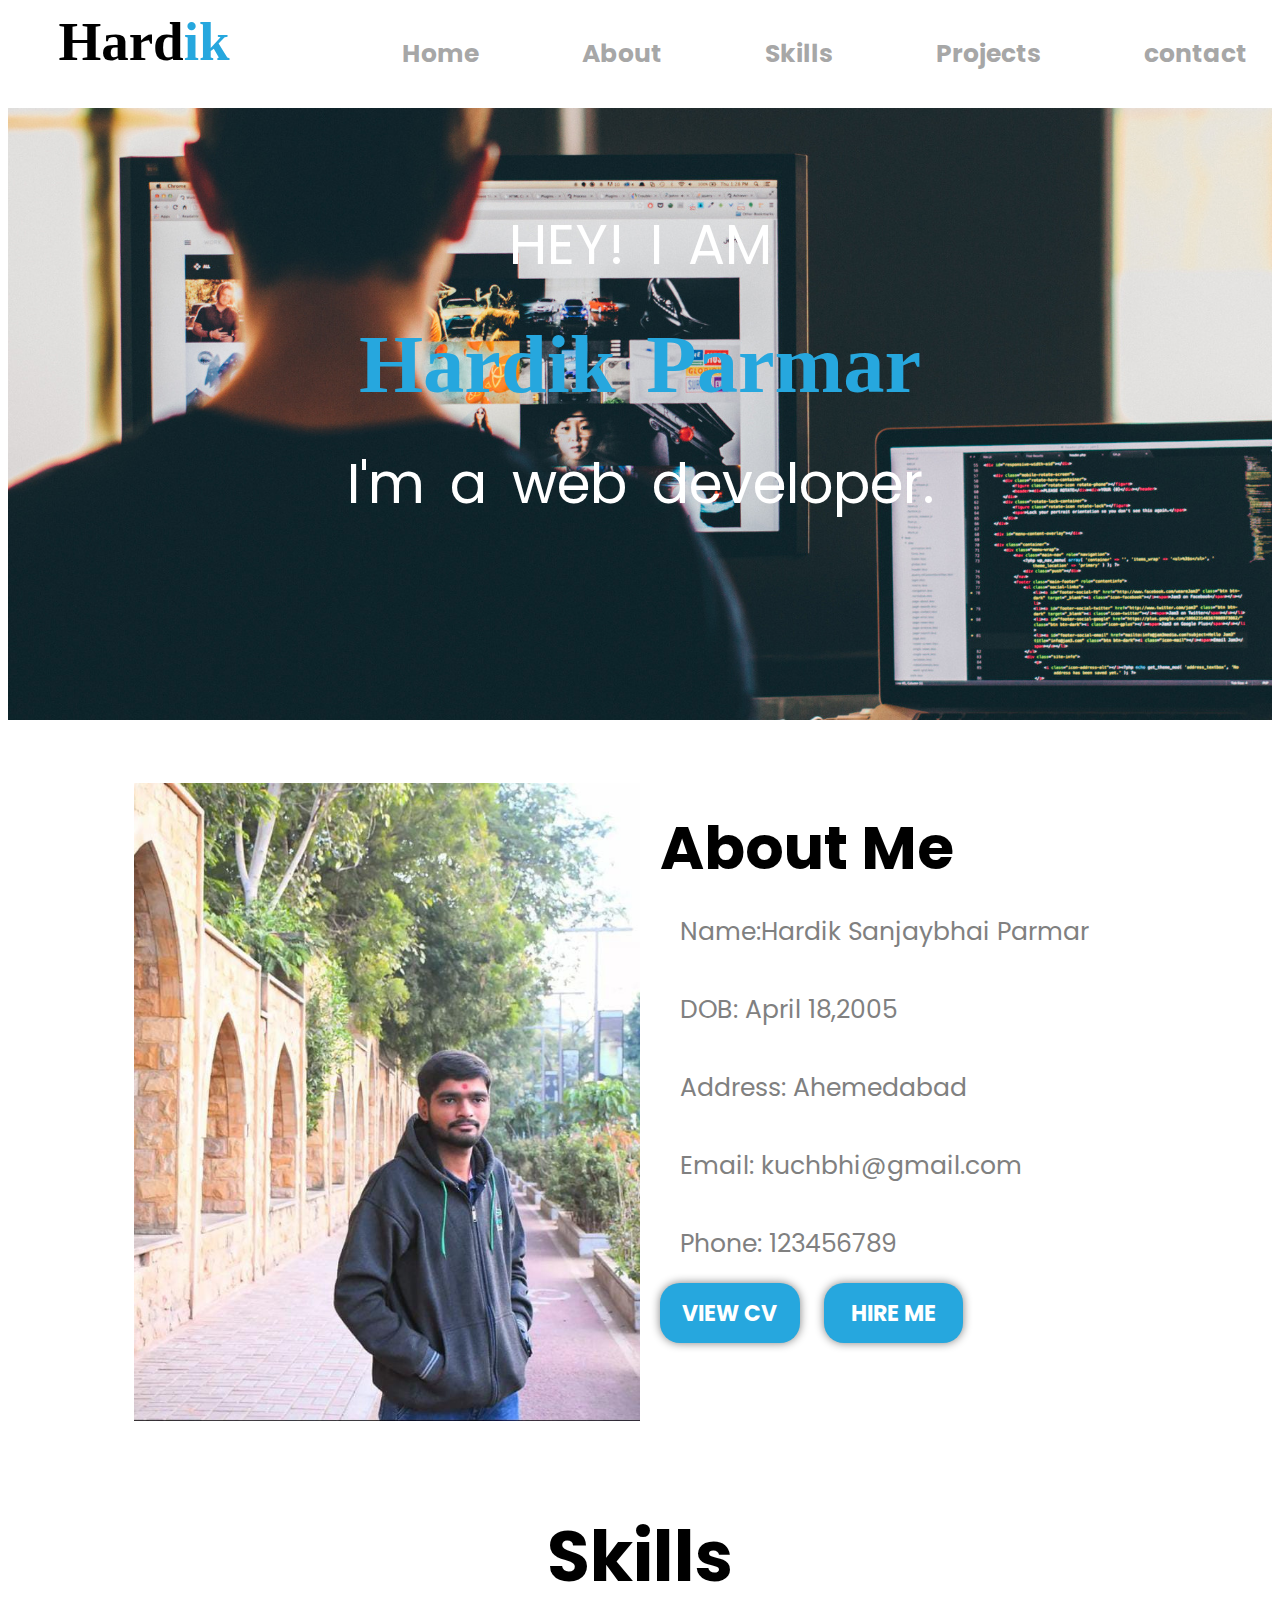
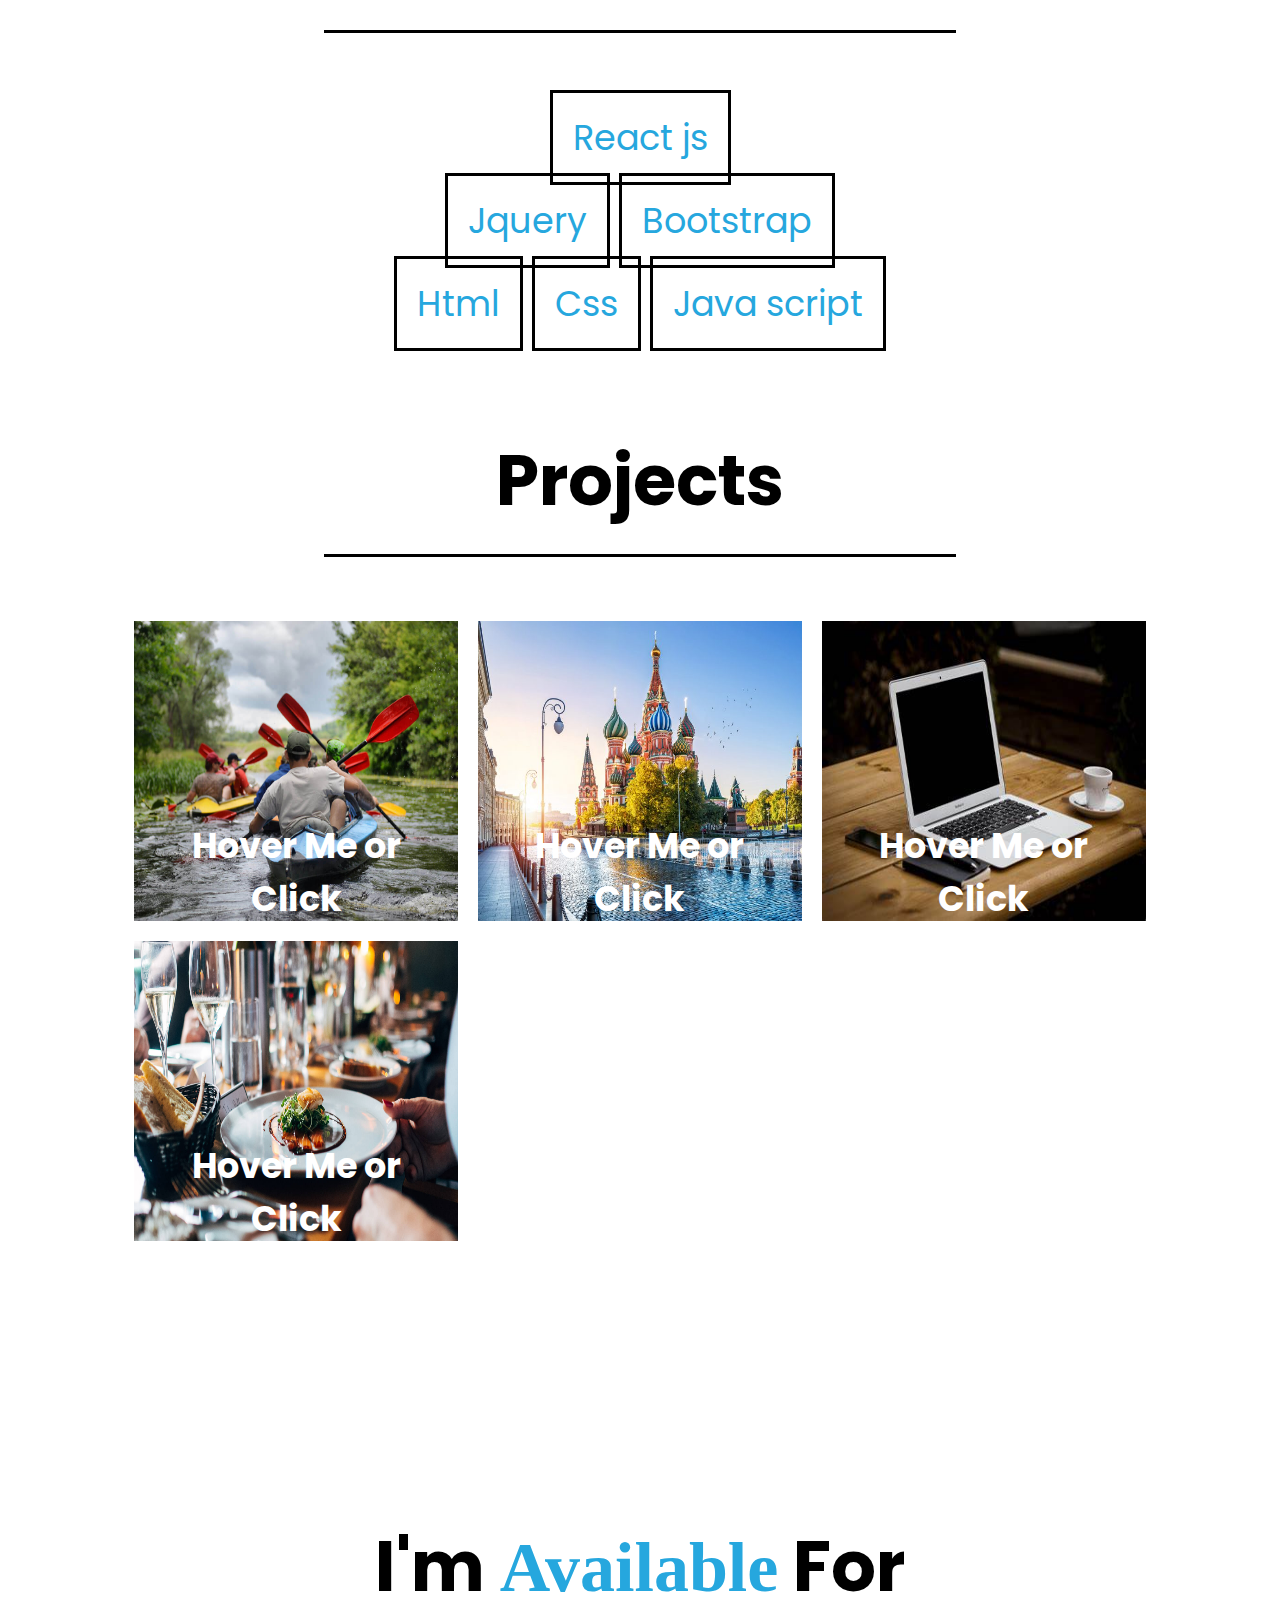
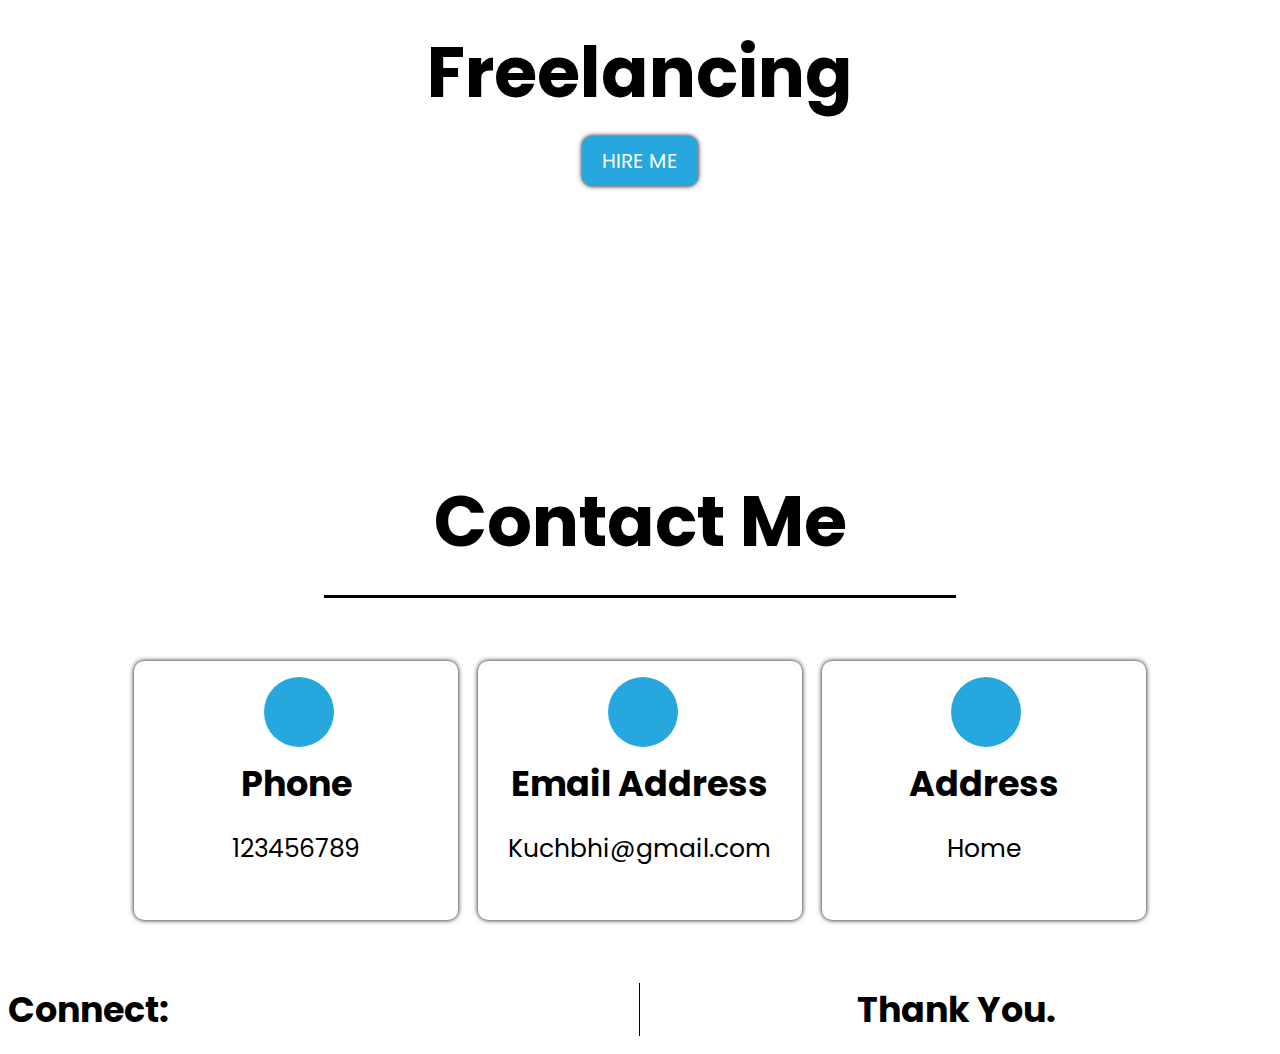
==== portfolio/index.html @ 2abd3def "." ====
<!DOCTYPE html>
<html lang="en">
<head>
    <meta charset="UTF-8">
    <meta name="viewport" content="width=device-width, initial-scale=1.0">
    <title>hardik</title>
    <link rel="stylesheet" href="https://cdnjs.cloudflare.com/ajax/libs/font-awesome/6.4.2/css/all.min.css" integrity="sha512-z3gLpd7yknf1YoNbCzqRKc4qyor8gaKU1qmn+CShxbuBusANI9QpRohGBreCFkKxLhei6S9CQXFEbbKuqLg0DA==" crossorigin="anonymous" referrerpolicy="no-referrer" />
    <link rel="stylesheet" href="css/style.css">
    <link rel="stylesheet" href="css/media.css">
    <link rel="stylesheet" href="https://fonts.googleapis.com/css?family=Poppins%3A100%2C100italic%2C200%2C200italic%2C300%2C300italic%2Cregular%2Citalic%2C500%2C500italic%2C600%2C600italic%2C700%2C700italic%2C800%2C800italic%2C900%2C900italic%7CABeeZee%3Aregular%2Citalic&amp;subset=devanagari%2Clatin%2Clatin-ext&amp;display=swap" media="all" onload="this.media='all'">
</head> 
<body onscroll="scrolleff()">
    <!-- header start -->
    <div class="header" id="i1">
        <div class="logo">
            Hard<span class="blue">ik</span>
        </div>
        <div class="navbar">
            <ul>
                <li><a href="#">Home</a></li>
                <li><a href="#about">About</a></li>
                <li><a href="#skills">Skills</a></li>
                <li><a href="#projects">Projects</a></li>
                <li><a href="#contact">contact</a></li>
            </ul>
            <div class="bar">
                <i class="fa-solid fa-bars"></i>
            </div>
        </div>
    </div>
    <!-- header end -->

    <!-- scroll start -->
    <div class="scrollmain">
        <div class="fullname">
            <p class="white">HEY! I AM</p>
            <h2 class="blue">Hardik Parmar</h2>
            <P class="white">I'm a web developer.</P>
        </div>
    </div>
    <!-- scroll end -->

    <!-- content start -->
    <div class="content">
        <!-- aboutme start -->
        <div class="aboutme">
            <div class="myimg">
                <img src="css/images/WhatsApp Image 2023-09-26 at 21.36.35.jpg" alt="">
            </div>
            <div class="mydetail">
                <div class="about" id="about">
                    <h1>About Me</h1>
                </div>
                <div class="aboutdetail">
                    <div class="gray-part">
                        <p>Name:Hardik Sanjaybhai Parmar</p>
                        <p>DOB: April 18,2005</p>
                        <p>Address: Ahemedabad</p>
                        <p>Email: kuchbhi@gmail.com</p>
                        <p>Phone: 123456789</p>
                    </div>    
                </div>
                <div class="cv">
                    <button class="btn"><a href="resume_cv.pdf">VIEW CV</a></button>
                    <button class="btn"><a href="#contact">HIRE ME</a></button>
                </div>
                
            </div>
        </div>
        <!-- aboutme end -->
        <!-- skills start -->
        <div class="skillmain" id="skills">
            <div class="bigtext">Skills</div>
            <div class="skilldetail">
                <p>
                    <a href="https://www.w3schools.com/react/" class="fa-brands fa-react"> React js</a>
                </p>
                <p>
                    <a href="https://www.w3schools.com/jquery/" class="fa-solid fa-clipboard-question"> Jquery</a>
                    <a href="https://www.w3schools.com/bootstrap/" class="fa-brands fa-bootstrap"> Bootstrap</a>
                </p>
                <p>
                    <a href="https://www.w3schools.com/html/" class="fa-brands fa-html5"> Html</a>
                    <a href="https://www.w3schools.com/css/" class="fa-brands fa-css3-alt"> Css</a>
                    <a href="https://www.w3schools.com/whatis/whatis_js.asp" class="fa-brands fa-js"> Java script</a>
                </p>
            </div>
        </div>
        <!-- skills end -->

        <!-- our projects start -->
        <div class="ourprojects" id="projects">
            <div class="bigtext">
                Projects
            </div>
            <div class="projects">
                <div class="project1">
                    <img src="css/images/home-2-carousel-image-4.jpg" alt="" height="100%" width="100%">
                    <div class="scroll">
                        <p>Hover Me or Click</p>
                        <p>Advenx</p>
                        <p><a href="advenx-grid/advenx.html">Read More <i class="fa-solid fa-arrow-right"></i></a></p>
                    </div>
                </div>
                <div class="project1">
                    <img src="css/images/shutterstock_647526577-700x500.jpg" alt="" height="100%" width="100%">
                    <div class="scroll">
                        <p>Hover Me or Click</p>
                        <p>TravelTour</p>
                        <p><a href="traveltour-flex/traveltour.html">Read More <i class="fa-solid fa-arrow-right"></i></a></p>
                    </div>
                </div>
                <div class="project1">
                    <img src="css/images/OIP (1).jpeg" alt="" height="100%" width="100%">
                    <div class="scroll">
                        <p>Hover Me or Click</p>
                        <p>Mobirise</p>
                        <p><a href="mobirise-bootstrap/mobirise.html">Read More <i class="fa-solid fa-arrow-right"></i></a></p>
                    </div>
                </div>
                <div class="project1">
                    <img src="css/images/hero-bg.jpg" alt="" height="100%" width="100%">
                    <div class="scroll">
                        <p>Hover Me or Click</p>
                        <p>Restrauently</p>
                        <p><a href="Restaurantly-bootstrap/restrauently.html">Read More <i class="fa-solid fa-arrow-right"></i></a></p>
                    </div>
                </div>
            </div>
        </div>
        <!-- our projects end -->

        <!-- freelancing start -->
        <div class="freelancing">
            <p>I'm <span class="blue">Available</span> For Freelancing</p>
            <button class="btn2"><a href="#contact">HIRE ME</a></button>
        </div>
        <!-- freelancing end -->

        <!-- contact me start -->
        <div class="contactme" id="contact">
            <div class="bigtext">
                Contact Me
            </div>
            <div class="contact">
                <div class="con1">
                    <div class="contact-fonts">
                        <i class="fa-solid fa-phone"></i>
                    </div>
                    <div class="contact-via">
                        <p class="black">Phone</p>
                        <p>123456789</p>
                    </div>
                </div>
                <div class="con1">
                    <div class="contact-fonts">
                        <i class="fa-solid fa-envelope"></i>
                    </div>
                    <div class="contact-via">
                        <p class="black">Email Address</p>
                        <p>Kuchbhi@gmail.com</p>
                    </div>
                </div>
                <div class="con1">
                    <div class="contact-fonts">
                        <i class="fa-solid fa-earth" href="#"></i>
                    </div>
                    <div class="contact-via">
                        <p class="black">Address</p>
                        <p>Home</p>
                    </div>
                </div>
            </div>
        </div>
        <!-- contact me end -->
    </div>
    <!-- content end -->

    <!-- footer start -->
    <div class="footer">
        <div class="socialmedia">
            <p class="big">Connect:
            <a href="https://github.com/HardikParmar75/HTML"class="fa-brands fa-github fa-1x" style="color: #26a7de;"></a>
            <a href="#"class="fa-brands fa-linkedin fa-1x" style="color: #0866FF;"></a>
            <a href="https://www.instagram.com/hardiik_0507/" class="fa-brands fa-instagram fa-1x" style="color: #db3236 ;"></a>
            </p>
        </div>
        <div class="thank">
            <p class="big">Thank You.</p>
        </div>
    </div>
    <!-- footer end -->
    <!-- script start -->
    <script>
        var a = document.getElementById('i1');
        function scrolleff(){
            if(document.documentElement.scrollTop > 100)
            {
                a.style.padding="0px";
            }
            else{
                a.style.padding="10px";
            }
        }
    </script>
    <!-- script end -->
</body>
</html>
---- portfolio/css/style.css ----
*{
    scroll-behavior: smooth;
}
body *{
    box-sizing: border-box;
    /* border: 1px solid; */
    font-family: 'Poppins';
    margin: 0;
    padding: 0;
}
body{
    color: black;
}
a{
    text-decoration: none;
    color: rgba(128, 128, 128, 0.687);
    background: none;
}
button{
    border: none;
}
.green{
    color: rgb(61, 227, 61);
}
.b1{
    color: black;
}
/* header start */
.header{
    display: grid;
    grid-template-columns: 1fr 4fr;
    position: fixed;
    top: 0;
    width: 100%;
    padding: 10px;
    z-index: 1;
    background-color: white;
    transition: .31s;
}
.navbar{
    text-align: center;
    padding: 25px;
    font-weight: bold;
}
.navbar ul li{
    list-style-type: none;
    display: inline;
    margin-left: 100px;
    text-align: center;
    font-size: 25px;
    position: relative;
}
.navbar ul li a:hover{
    color: black;
    transition: .31s;
}
.navbar ul li::after{
    content: "";
    height: 2px;
    width: 100%;
    background-color: black;
    position: absolute;
    top: 100%;
    right: 0;
    opacity: 0;
    transition: .31s;
    transform: scale(0);
}
.navbar ul li:hover::after{
    opacity: 1; 
    transform: scale(1);
}
.logo{
    font-size: 55px;
    font-family: cursive;
    font-weight: bold;
    text-align: center;
}
.bar{
    text-align: right;
}
.fa-bars{
    display: none;
    font-size: 30px;
    margin: auto;
}
.blue{
    color: #26a7de;
    font-weight: bold;
    font-family: cursive;
}
/* header end */

/* scroll start */
.fullname{
    
    text-align: center;
    margin: auto;
    font-size: 55px;
    padding: 165px 0 165px 0;
    word-spacing: 10px;
    color: #26a7de;
    background: url(images/developer.jpg);
    background-size: cover;
    background-attachment: fixed;
    /* animation: slider 10s linear infinite; */
}
.fullname p{
    padding: 30px;
}
.white{
    color: white;
}
/* @keyframes slider{
    0%{
        background: url(images/developer.jpg);
        background-size: 100% 100%;
    }
    50%{
        background: url(images/close-up-hand-writing-notebook-top-view_23-2148888824.jpg);
        background-size: 100% 100%;
    }
    100%{
        background: url(images/college-project-concept-illustration_114360-10211.jpg);
        background-size: 100% 100%;
    }
} */
/* scroll end */

/* content start */
/* aboutme start */
.aboutme{
    display: grid;
    grid-template-columns: 1fr 1fr;
    width: 80%;
    margin: auto;
    margin-top: 5%;
}
.myimg{
    height: 100%;

}
.myimg img{
    height: 100%;
    width: 100%;
    object-fit: cover;
}
.mydetail{
    padding: 20px;
}
.mydetail p{
    padding: 20px;
}
.about{
    font-size: 30px;
}
.aboutdetail{
    font-size: 25px;
    justify-content: space-evenly;
}
.gray-part p{
    color: gray;
}
.gray-part p:hover{
    color: black;
}
.btn{
    height: 60px;
    width: 30%;
    border-radius: 20px;
    background-color: #26a7de;
    font-weight: bold;
    cursor: pointer;
    font-size: 22px;
    box-shadow: 0 0 10px gray;
    transition: .31s;
    margin-right: 20px;
}
.btn a{
    color: white;
}
.btn:hover{
    background-color: white;
    color: #26a7de;
}
.btn:hover a{
    color: #26a7de;
}
/* aboutme end */
/* skill start */
.skilldetail{
    text-align: center;
    font-size: 35px;
    justify-content: space-evenly;
}
.skilldetail p{
    padding: 15px;
}
.skilldetail a{
    color: #26a7de;
    border: 3px solid black;
    padding: 20px;
}
/* skill end  */

/* our projects start */
.bigtext{
    font-size: 70px;
    width: 50%;
    margin: auto;
    text-align: center;
    font-weight: bold;
    margin-top: 5%;
    margin-bottom: 5%;
    padding: 20px;
    border-bottom: 3px solid;
}
.projects{
    display: grid;
    grid-template-columns: 1fr 1fr 1fr;
    gap: 20px;
    width: 80%;
    margin: auto;
}
.project1{
    position: relative;
    height: 300px;
}
.scroll{
    height: 100%;
    width: 100%;
    position: absolute;
    top: 0;
    left: 0;
    font-size: 35px;
    font-weight: bold;
    text-align: center;
    padding-top: 55%;
    overflow: hidden;
    transition: .31s;
}
.scroll p{
    padding: 20px;
    color: white;
}
.project1:hover .scroll{
    padding-top: 20%;
    background-color: rgba(0, 0, 0, 0.445);
}
.scroll a{
    color: white;
}
.scroll a:hover{
    color: orangered;
}
/* our projects end */

/* freelancing start */
.freelancing{
    text-align: center;
    background:url(images/close-up-hand-taking-notes_23-2148888827.jpg);
    background-attachment: fixed;
    background-size: cover;
    color: black;
    padding: 200px;
    margin-top: 5%;
}
.freelancing p{
    font-size: 70px;
    padding: 10px;
    font-weight: bold;
}
.blue{
    color: #26a7de;
}
.btn2{
    font-size: 20px;
    padding: 10px 20px 10px 20px;
    box-shadow: 0 0 5px black;
    border-radius: 10px;
    color: white;
    background-color: #26a7de;
}
.btn2:hover{
    color: #26a7de;
    background-color: white;
    transition: .31s;
}
/* freelancing end */

/* contact me start */
.contact{
    display: grid;
    grid-template-columns: 1fr 1fr 1fr;
    gap: 20px;
    width: 80%;
    margin: auto;
    margin-bottom: 5%;
}
.con1{
    display: grid;
    grid-template-rows: 1fr 2fr;
    border-radius: 10px;
    box-shadow: 0 0 5px black;
}
.freelancing a{
    color: white;
}
.freelancing a:hover{
    color: #26a7de;
}

.contact-fonts{
    height: 70px;
    width: 70px;
    background-color: #26a7de;
    color: white;
    text-align: center;
    line-height: 70px;
    font-size: 25px;
    border-radius: 50%; 
    margin-left: 40%; 
    margin-top: 5%;
}
.contact-fonts a{
    color: white;
    background-color: #26a7de;
}
.contact-fonts:hover{
    background-color: white;
    box-shadow: 0 0 5px black;
    color: #26a7de;
    transition: .31s;
}
.contact-via{
    font-size: 25px;
    text-align: center;
}
.contact-via p{
    padding: 10px;
}
.black{
    font-weight: bold;
    font-size: 35px;
}
.fa-linkedin,.fa-instagram,.fa-github{
    padding: 20px;
}
/* contact me end */
/* content end */

/* footer start */

.big{
    font-size: 35px;
    font-weight: bold;
}
.footer{
    display: grid;
    grid-template-columns: 1fr 1fr;
}
.socialmedia{
    border-right: 1px solid black;
}
.fa-github:hover{
    background-color: black;
    border-radius: 25%;
    transition: .31s;
}
.fa-linkedin:hover{
    background-color:black;
    border-radius: 25%;
    transition: .31s;
}
.fa-instagram:hover{
    background-color: black;
    border-radius: 25%;
    transition: .31s;
}
.thank{
    text-align: center;
    margin: auto;
}
/* footer end */
---- portfolio/css/media.css ----
@media(max-width:1024px){
    .navbar ul li{
        margin-left: 50px;
    }
    .aboutme{
        width: 100%;
    }
    .mydetail{
        padding: 10px;
    }
    .mydetail p{
        padding: 0px;
    }
    .projects{
        width: 100%;
    }
    .contact-fonts{
        margin-left: 35%;
    }
    .contact{
        width: 100%;
    }
    .gray-part p{
        padding: 20px;
    }
}
@media(max-width:768px){
    .navbar ul li{
        display: none;
    }
    .fa-bars{
        display: block;
    }
    .aboutme{
        grid-template-columns: 1fr;
        width: 80%;
    }
    .mydetail p{
        padding: 20px;
    }
    .projects{
        grid-template-columns: 1fr;
        width: 70%;
    }
    .contact{
        grid-template-columns: 1fr;
        width: 70%;
    }
    .contact-fonts{
        margin-left: 42%;
    }
}
@media(max-width:425px){
    .btn{
        font-size: 15px;
    }
    .bigtext{
        font-size: 45px;
        padding: 10px;
        width: 100%;
    }
    .skilldetail{
        font-size: 25px;
    }
    .scroll{
        font-size: 25px;
        padding-top: 40%;
    }
    .freelancing{
        padding: 70px;
    }
    .freelancing p{
        font-size: 30px;
    }
    .contact-fonts{
        margin-left: 35%;
    }
    .big{
        font-size: 30px;
    }
    .footer{
        grid-template-columns: 1fr;
    }
    .project1{
        height: 210px;
    }
}
@media(max-width:375px){
    .about{
        font-size: 25px;
    }
    .aboutdetail{
        font-size: 20px;
    }
    .btn{
        height: 50px;
        width: 40%;
    }
    .bigtext{
        padding: 0;
    }
    .project1{
        height: 190px;
    }
    .contact{
        width: 50%;
        margin-left: 7%;
    }
    .contact-fonts{
        margin-left: 37%;
    }
    .big{
        font-size: 20px;
    }
}
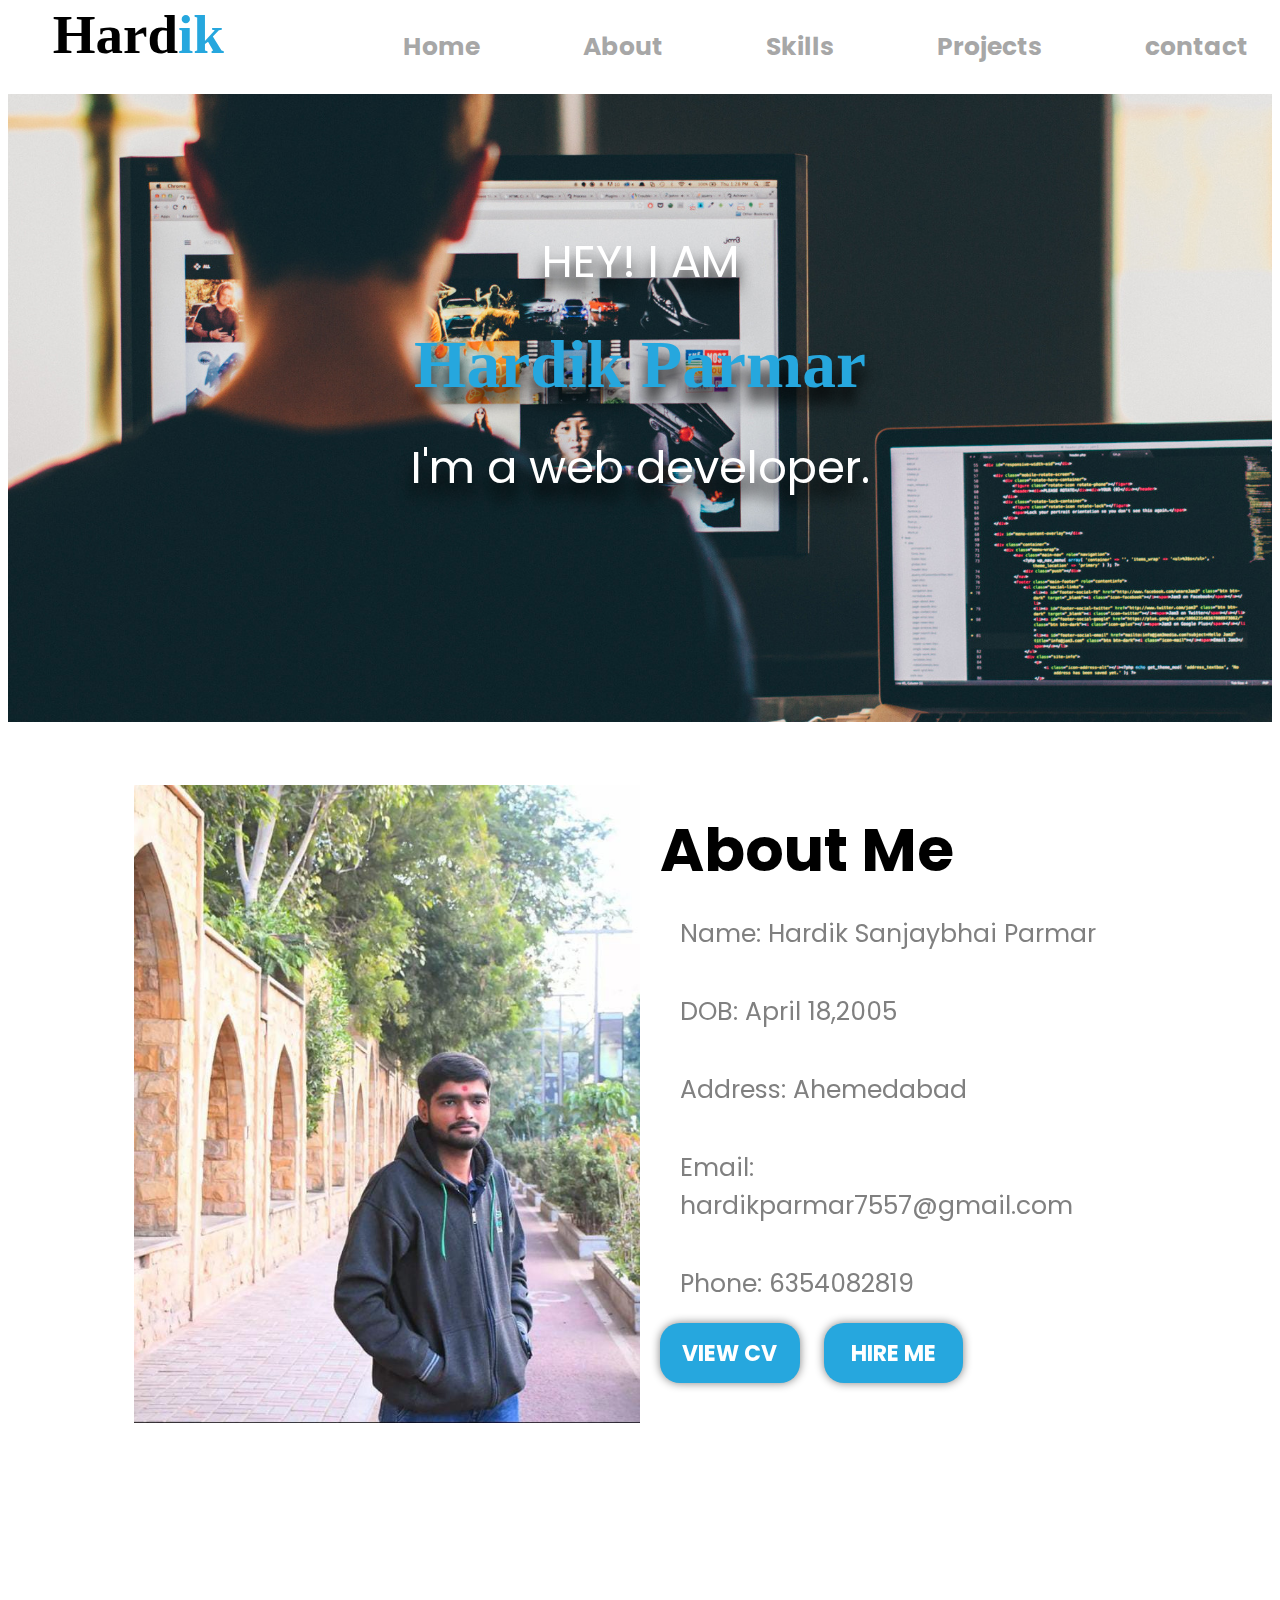
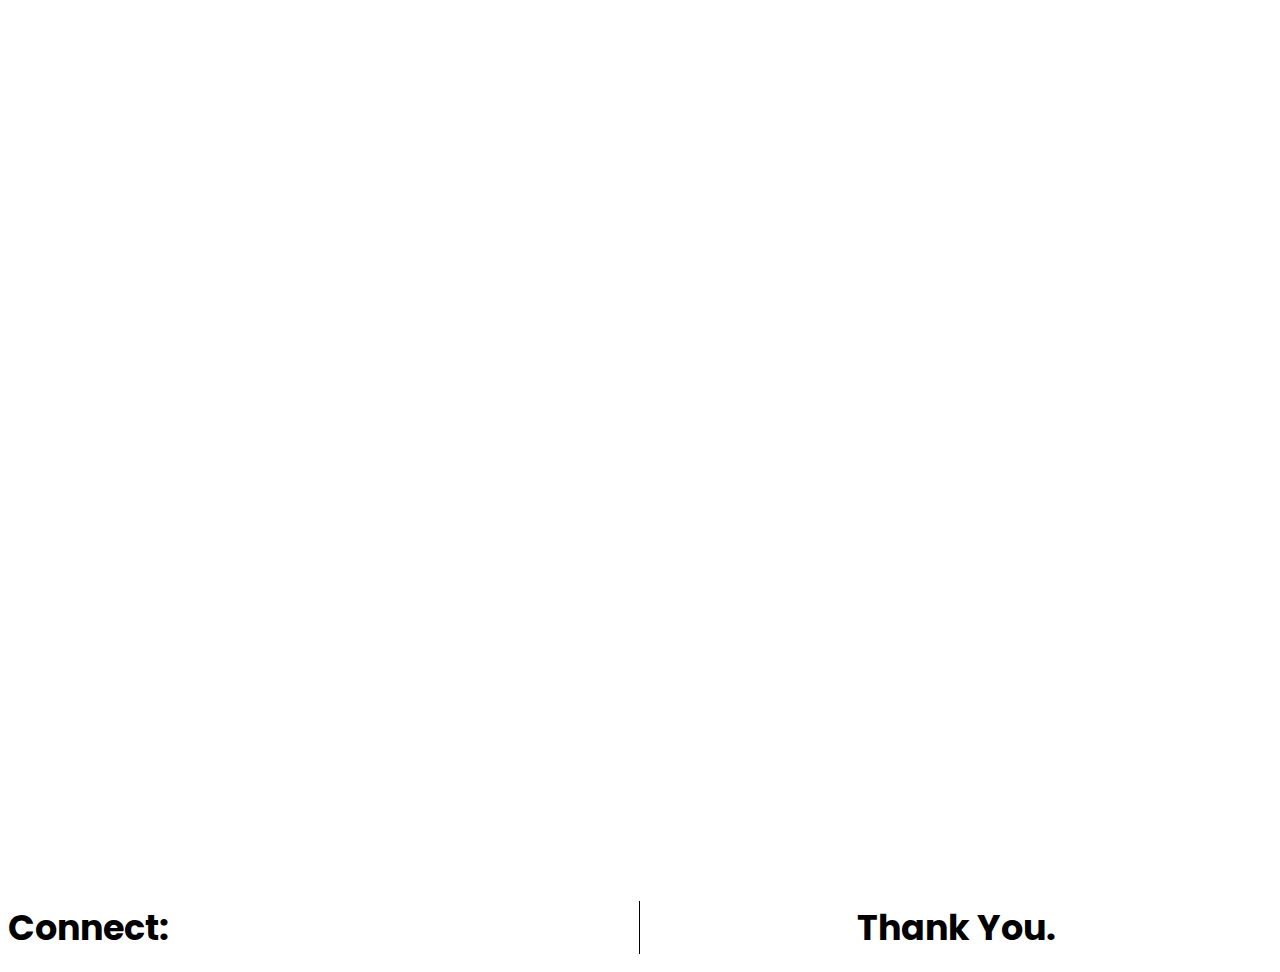
==== commit 6819c4d6: "." ====
--- a/portfolio/index.html
+++ b/portfolio/index.html
@@ -3,29 +3,37 @@
 <head>
     <meta charset="UTF-8">
     <meta name="viewport" content="width=device-width, initial-scale=1.0">
-    <title>hardik</title>
-    <link rel="stylesheet" href="https://cdnjs.cloudflare.com/ajax/libs/font-awesome/6.4.2/css/all.min.css" integrity="sha512-z3gLpd7yknf1YoNbCzqRKc4qyor8gaKU1qmn+CShxbuBusANI9QpRohGBreCFkKxLhei6S9CQXFEbbKuqLg0DA==" crossorigin="anonymous" referrerpolicy="no-referrer" />
+    <title>Hardik Designs</title>
+    <link rel="stylesheet" href="https://cdnjs.cloudflare.com/ajax/libs/font-awesome/6.4.2/css/all.min.css"
+        integrity="sha512-z3gLpd7yknf1YoNbCzqRKc4qyor8gaKU1qmn+CShxbuBusANI9QpRohGBreCFkKxLhei6S9CQXFEbbKuqLg0DA=="
+        crossorigin="anonymous" referrerpolicy="no-referrer" />
     <link rel="stylesheet" href="css/style.css">
     <link rel="stylesheet" href="css/media.css">
-    <link rel="stylesheet" href="https://fonts.googleapis.com/css?family=Poppins%3A100%2C100italic%2C200%2C200italic%2C300%2C300italic%2Cregular%2Citalic%2C500%2C500italic%2C600%2C600italic%2C700%2C700italic%2C800%2C800italic%2C900%2C900italic%7CABeeZee%3Aregular%2Citalic&amp;subset=devanagari%2Clatin%2Clatin-ext&amp;display=swap" media="all" onload="this.media='all'">
-</head> 
+    <link href="https://unpkg.com/aos@2.3.1/dist/aos.css" rel="stylesheet">
+    <link rel="stylesheet"
+        href="https://fonts.googleapis.com/css?family=Poppins%3A100%2C100italic%2C200%2C200italic%2C300%2C300italic%2Cregular%2Citalic%2C500%2C500italic%2C600%2C600italic%2C700%2C700italic%2C800%2C800italic%2C900%2C900italic%7CABeeZee%3Aregular%2Citalic&amp;subset=devanagari%2Clatin%2Clatin-ext&amp;display=swap"
+        media="all" onload="this.media='all'">
+        <link rel="icon" href="css/images/hlogo2.jpg">
+</head>
+
 <body onscroll="scrolleff()">
     <!-- header start -->
     <div class="header" id="i1">
         <div class="logo">
             Hard<span class="blue">ik</span>
         </div>
-        <div class="navbar">
-            <ul>
+        <div class="navbar" id="navbar">    
+            <div class="bar" onclick="Onclick()">
+                <i class="fa-solid fa-bars"></i>
+            </div>
+            <ul id="menu">
                 <li><a href="#">Home</a></li>
                 <li><a href="#about">About</a></li>
                 <li><a href="#skills">Skills</a></li>
                 <li><a href="#projects">Projects</a></li>
                 <li><a href="#contact">contact</a></li>
             </ul>
-            <div class="bar">
-                <i class="fa-solid fa-bars"></i>
-            </div>
+           
         </div>
     </div>
     <!-- header end -->
@@ -33,9 +41,9 @@
     <!-- scroll start -->
     <div class="scrollmain">
         <div class="fullname">
-            <p class="white">HEY! I AM</p>
-            <h2 class="blue">Hardik Parmar</h2>
-            <P class="white">I'm a web developer.</P>
+            <p class="white" data-aos="fade-up">HEY! I AM</p>
+            <h2 class="blue" data-aos="fade-up">Hardik Parmar</h2>
+            <P class="white" data-aos="fade-up">I'm a web developer.</P>
         </div>
     </div>
     <!-- scroll end -->
@@ -45,44 +53,44 @@
         <!-- aboutme start -->
         <div class="aboutme">
             <div class="myimg">
-                <img src="css/images/WhatsApp Image 2023-09-26 at 21.36.35.jpg" alt="">
-            </div>
-            <div class="mydetail">
+                <img src="css/images/WhatsApp Image 2023-09-26 at 21.36.35.jpg" alt="" data-aos="fade-up">
+            </div>
+            <div class="mydetail" data-aos="fade-up">
                 <div class="about" id="about">
                     <h1>About Me</h1>
                 </div>
                 <div class="aboutdetail">
                     <div class="gray-part">
-                        <p>Name:Hardik Sanjaybhai Parmar</p>
+                        <p>Name: Hardik Sanjaybhai Parmar</p>
                         <p>DOB: April 18,2005</p>
                         <p>Address: Ahemedabad</p>
-                        <p>Email: kuchbhi@gmail.com</p>
-                        <p>Phone: 123456789</p>
-                    </div>    
+                        <p>Email: hardikparmar7557@gmail.com</p>
+                        <p>Phone: 6354082819</p>
+                    </div>
                 </div>
                 <div class="cv">
                     <button class="btn"><a href="resume_cv.pdf">VIEW CV</a></button>
                     <button class="btn"><a href="#contact">HIRE ME</a></button>
                 </div>
-                
+
             </div>
         </div>
         <!-- aboutme end -->
         <!-- skills start -->
         <div class="skillmain" id="skills">
-            <div class="bigtext">Skills</div>
+            <div class="bigtext" data-aos="fade-up">Skills</div>
             <div class="skilldetail">
                 <p>
-                    <a href="https://www.w3schools.com/react/" class="fa-brands fa-react"> React js</a>
+                    <a class="fa-brands fa-react" data-aos="fade-up"> React js</a>
                 </p>
                 <p>
-                    <a href="https://www.w3schools.com/jquery/" class="fa-solid fa-clipboard-question"> Jquery</a>
-                    <a href="https://www.w3schools.com/bootstrap/" class="fa-brands fa-bootstrap"> Bootstrap</a>
+                    <a class="fa-solid fa-clipboard-question" data-aos="fade-up"> Jquery</a>
+                    <a class="fa-brands fa-bootstrap" data-aos="fade-up"> Bootstrap</a>
                 </p>
                 <p>
-                    <a href="https://www.w3schools.com/html/" class="fa-brands fa-html5"> Html</a>
-                    <a href="https://www.w3schools.com/css/" class="fa-brands fa-css3-alt"> Css</a>
-                    <a href="https://www.w3schools.com/whatis/whatis_js.asp" class="fa-brands fa-js"> Java script</a>
+                    <a class="fa-brands fa-html5" data-aos="fade-up"> Html</a>
+                    <a class="fa-brands fa-css3-alt" data-aos="fade-up"> Css</a>
+                    <a class="fa-brands fa-js" data-aos="fade-up"> Java script</a>
                 </p>
             </div>
         </div>
@@ -90,40 +98,43 @@
 
         <!-- our projects start -->
         <div class="ourprojects" id="projects">
-            <div class="bigtext">
+            <div class="bigtext" data-aos="fade-up">
                 Projects
             </div>
             <div class="projects">
-                <div class="project1">
+                <div class="project1" data-aos="zoom-in">
                     <img src="css/images/home-2-carousel-image-4.jpg" alt="" height="100%" width="100%">
                     <div class="scroll">
-                        <p>Hover Me or Click</p>
+                        <p>Hover or Click</p>
                         <p>Advenx</p>
                         <p><a href="advenx-grid/advenx.html">Read More <i class="fa-solid fa-arrow-right"></i></a></p>
                     </div>
                 </div>
-                <div class="project1">
+                <div class="project1" data-aos="zoom-in">
                     <img src="css/images/shutterstock_647526577-700x500.jpg" alt="" height="100%" width="100%">
                     <div class="scroll">
-                        <p>Hover Me or Click</p>
+                        <p>Hover or Click</p>
                         <p>TravelTour</p>
-                        <p><a href="traveltour-flex/traveltour.html">Read More <i class="fa-solid fa-arrow-right"></i></a></p>
-                    </div>
-                </div>
-                <div class="project1">
+                        <p><a href="traveltour-flex/traveltour.html">Read More <i
+                                    class="fa-solid fa-arrow-right"></i></a></p>
+                    </div>
+                </div>
+                <div class="project1" data-aos="zoom-in">
                     <img src="css/images/OIP (1).jpeg" alt="" height="100%" width="100%">
                     <div class="scroll">
-                        <p>Hover Me or Click</p>
+                        <p>Hover or Click</p>
                         <p>Mobirise</p>
-                        <p><a href="mobirise-bootstrap/mobirise.html">Read More <i class="fa-solid fa-arrow-right"></i></a></p>
-                    </div>
-                </div>
-                <div class="project1">
-                    <img src="css/images/hero-bg.jpg" alt="" height="100%" width="100%">
-                    <div class="scroll">
-                        <p>Hover Me or Click</p>
-                        <p>Restrauently</p>
-                        <p><a href="Restaurantly-bootstrap/restrauently.html">Read More <i class="fa-solid fa-arrow-right"></i></a></p>
+                        <p><a href="mobirise-bootstrap/mobirise.html">Read More <i
+                                    class="fa-solid fa-arrow-right"></i></a></p>
+                    </div>
+                </div>
+                <div class="project1" data-aos="zoom-in">
+                    <img src="css/images/more-services-1.jpg" alt="" height="100%" width="100%">
+                    <div class="scroll">
+                        <p>Hover or Click</p>
+                        <p>Vesperr</p>
+                        <p><a href="vesper-bootstrap-js/vesperr.html">Read More <i
+                                    class="fa-solid fa-arrow-right"></i></a></p>
                     </div>
                 </div>
             </div>
@@ -132,42 +143,42 @@
 
         <!-- freelancing start -->
         <div class="freelancing">
-            <p>I'm <span class="blue">Available</span> For Freelancing</p>
-            <button class="btn2"><a href="#contact">HIRE ME</a></button>
+            <p data-aos="flip-up">I'm <span class="blue" data-aos="flip-up">Available</span> For Freelancing</p>
+            <button class="btn2" data-aos="flip-up"><a href="#contact">HIRE ME</a></button>
         </div>
         <!-- freelancing end -->
 
         <!-- contact me start -->
         <div class="contactme" id="contact">
-            <div class="bigtext">
+            <div class="bigtext" data-aos="fade-up">
                 Contact Me
             </div>
             <div class="contact">
-                <div class="con1">
+                <div class="con1" data-aos="zoom-in-up">
                     <div class="contact-fonts">
                         <i class="fa-solid fa-phone"></i>
                     </div>
                     <div class="contact-via">
                         <p class="black">Phone</p>
-                        <p>123456789</p>
-                    </div>
-                </div>
-                <div class="con1">
+                        <p>6354082819</p>
+                    </div>
+                </div>
+                <div class="con1" data-aos="zoom-in-up">
                     <div class="contact-fonts">
                         <i class="fa-solid fa-envelope"></i>
                     </div>
                     <div class="contact-via">
-                        <p class="black">Email Address</p>
-                        <p>Kuchbhi@gmail.com</p>
-                    </div>
-                </div>
-                <div class="con1">
+                        <p class="black">Email</p>
+                        <p>hardikparmar7557@gmail.com</p>
+                    </div>
+                </div>
+                <div class="con1" data-aos="zoom-in-up">
                     <div class="contact-fonts">
                         <i class="fa-solid fa-earth" href="#"></i>
                     </div>
                     <div class="contact-via">
                         <p class="black">Address</p>
-                        <p>Home</p>
+                        <p>C/58,Rajeshwari Soceity,Behind Someshwar Tenament,Ranip,Ahemedabad.</p>
                     </div>
                 </div>
             </div>
@@ -180,9 +191,11 @@
     <div class="footer">
         <div class="socialmedia">
             <p class="big">Connect:
-            <a href="https://github.com/HardikParmar75/HTML"class="fa-brands fa-github fa-1x" style="color: #26a7de;"></a>
-            <a href="#"class="fa-brands fa-linkedin fa-1x" style="color: #0866FF;"></a>
-            <a href="https://www.instagram.com/hardiik_0507/" class="fa-brands fa-instagram fa-1x" style="color: #db3236 ;"></a>
+                <a href="https://github.com/HardikParmar75/HTML" class="fa-brands fa-github fa-1x"
+                    style="color: #26a7de;"></a>
+                <a href="#" class="fa-brands fa-linkedin fa-1x" style="color: #0866FF;"></a>
+                <a href="https://www.instagram.com/hardiik_0507/" class="fa-brands fa-instagram fa-1x"
+                    style="color: #db3236 ;"></a>
             </p>
         </div>
         <div class="thank">
@@ -191,18 +204,45 @@
     </div>
     <!-- footer end -->
     <!-- script start -->
+    <script src="https://unpkg.com/aos@2.3.1/dist/aos.js"></script>
+    <script>
+        AOS.init();
+    </script>
     <script>
         var a = document.getElementById('i1');
-        function scrolleff(){
-            if(document.documentElement.scrollTop > 100)
-            {
-                a.style.padding="0px";
+        function scrolleff() {
+            if (document.documentElement.scrollTop > 100) {
+                a.style.padding = "0px";
             }
-            else{
-                a.style.padding="10px";
+            else {
+                a.style.padding = "3px";
             }
         }
+    let bars = document.querySelector(".fa-bars")
+    let ul = document.getElementById("menu")
+    console.log(ul)
+    console.log(bars)
+
+
+      function Onclick(){
+        if(ul.style.display=="none"){
+            ul.style.display="block"
+            bars.style.border="2px solid black"
+            bars.style.padding="2px"
+        }
+        else{
+            ul.style.display="none"
+            bars.style.border="0px"
+            bars.style.padding="0px"
+        }
+      }
+      
+        
+        
+
+
     </script>
     <!-- script end -->
 </body>
+
 </html>--- a/portfolio/css/style.css
+++ b/portfolio/css/style.css
@@ -32,7 +32,7 @@
     position: fixed;
     top: 0;
     width: 100%;
-    padding: 10px;
+    padding: 3px;
     z-index: 1;
     background-color: white;
     transition: .31s;
@@ -41,6 +41,9 @@
     text-align: center;
     padding: 25px;
     font-weight: bold;
+}
+#menu{
+    display: block;
 }
 .navbar ul li{
     list-style-type: none;
@@ -78,12 +81,11 @@
 }
 .bar{
     text-align: right;
-}
-.fa-bars{
     display: none;
     font-size: 30px;
     margin: auto;
 }
+
 .blue{
     color: #26a7de;
     font-weight: bold;
@@ -96,9 +98,9 @@
     
     text-align: center;
     margin: auto;
-    font-size: 55px;
-    padding: 165px 0 165px 0;
-    word-spacing: 10px;
+    font-size: 45px;
+    padding: 190px 0 190px 0;
+    text-shadow: 0px 15px 15px black;
     color: #26a7de;
     background: url(images/developer.jpg);
     background-size: cover;
@@ -138,7 +140,6 @@
 }
 .myimg{
     height: 100%;
-
 }
 .myimg img{
     height: 100%;
@@ -153,9 +154,11 @@
 }
 .about{
     font-size: 30px;
+    text-align: start;
 }
 .aboutdetail{
     font-size: 25px;
+    text-align: start;
     justify-content: space-evenly;
 }
 .gray-part p{
@@ -225,6 +228,7 @@
 .project1{
     position: relative;
     height: 300px;
+    box-shadow: 0 1px 15px black;
 }
 .scroll{
     height: 100%;
@@ -238,20 +242,22 @@
     padding-top: 55%;
     overflow: hidden;
     transition: .31s;
+    color: #26a7de;
 }
 .scroll p{
     padding: 20px;
     color: white;
+    text-shadow: 0 0 15px black;
 }
 .project1:hover .scroll{
-    padding-top: 20%;
+    padding-top: 0%;
     background-color: rgba(0, 0, 0, 0.445);
 }
 .scroll a{
     color: white;
 }
 .scroll a:hover{
-    color: orangered;
+    color: #26a7de;
 }
 /* our projects end */
 
@@ -261,12 +267,12 @@
     background:url(images/close-up-hand-taking-notes_23-2148888827.jpg);
     background-attachment: fixed;
     background-size: cover;
-    color: black;
+    color: white;
     padding: 200px;
     margin-top: 5%;
 }
 .freelancing p{
-    font-size: 70px;
+    font-size: 50px;
     padding: 10px;
     font-weight: bold;
 }
--- a/portfolio/css/media.css
+++ b/portfolio/css/media.css
@@ -25,11 +25,11 @@
     }
 }
 @media(max-width:768px){
-    .navbar ul li{
+    .bar{
+        display: block;
+    }
+    #menu{
         display: none;
-    }
-    .fa-bars{
-        display: block;
     }
     .aboutme{
         grid-template-columns: 1fr;
@@ -44,15 +44,35 @@
     }
     .contact{
         grid-template-columns: 1fr;
-        width: 70%;
+        width: 100%;
     }
     .contact-fonts{
         margin-left: 42%;
+    }
+    .freelancing{
+        padding: 0;
+    }
+    .freelancing p{
+        font-size: 45px;
+    }
+}
+@media(max-width:500px){
+    .aboutdetail{
+        font-size: 20px;
     }
 }
 @media(max-width:425px){
     .btn{
         font-size: 15px;
+        height: 40px;
+        margin-top: 10px;
+        margin-right: 40px;
+    }
+    #menu li{
+        font-size: 20px;
+    }
+    .logo{
+        font-size: 45px;
     }
     .bigtext{
         font-size: 45px;
@@ -60,7 +80,17 @@
         width: 100%;
     }
     .skilldetail{
-        font-size: 25px;
+        font-size: 17px;
+    }
+    .skilldetail p{
+        padding: 5px;
+    }
+    .skilldetail a{
+        padding: 10px;
+    }
+    .fullname{
+        font-size: 25px;
+        padding: 150px 0 150px 0;
     }
     .scroll{
         font-size: 25px;
@@ -71,6 +101,7 @@
     }
     .freelancing p{
         font-size: 30px;
+        
     }
     .contact-fonts{
         margin-left: 35%;
@@ -84,20 +115,69 @@
     .project1{
         height: 210px;
     }
+    .aboutdetail{
+        font-size: 15px;
+    }
+    .about{
+        font-size: 25px;
+    }
+    .mydetail{
+        padding: 0;
+    }
+    .mydetail p{
+        padding: 5px;
+    }
+    .cv{
+        justify-content: center;
+        text-align: center;
+    }
+    .scroll{
+        padding-top: 60%;
+    }
+    .scroll p{
+        padding: 15px;
+    }
+    .project1:hover .scroll{
+        padding-top: 0%;
+        background-color: rgba(0, 0, 0, 0.445);
+    }
+    .btn2{
+        font-size: 17px;
+        box-shadow: 0 0 5px black;
+    }
+    .contact-fonts{
+        height: 50px;
+        width: 50px;
+        line-height: 50px;
+        margin-left: 43%;
+    }
+    .black{
+        font-size: 25px;
+    }
+    .contact-via{
+        font-size: 15px;
+    }
 }
 @media(max-width:375px){
+    .header{
+        padding: 3px;
+    }
     .about{
         font-size: 25px;
     }
     .aboutdetail{
-        font-size: 20px;
+        font-size: 15px;
     }
     .btn{
-        height: 50px;
+        height: 40px;
         width: 40%;
+    }
+    .cv{
+        display: flex;
     }
     .bigtext{
         padding: 0;
+        font-size: 40px;
     }
     .project1{
         height: 190px;
@@ -112,4 +192,30 @@
     .big{
         font-size: 20px;
     }
+    .bar{
+        font-size: 25px;
+    }
+    .about{
+        font-size: 17px;
+    }
+    .skilldetail{
+        font-size: 15px;
+    }
+    .skilldetail p{
+        padding: 10px;
+    }
+    .freelancing{
+        padding: 50px;
+    }
+    .btn2{
+        font-size: 15px;
+        padding: 10px 10px;
+    }
+    .contact{
+        width: 80%;
+        margin: auto;
+    }
+    .contact-fonts{
+        margin-left: 41%;
+    }
 }